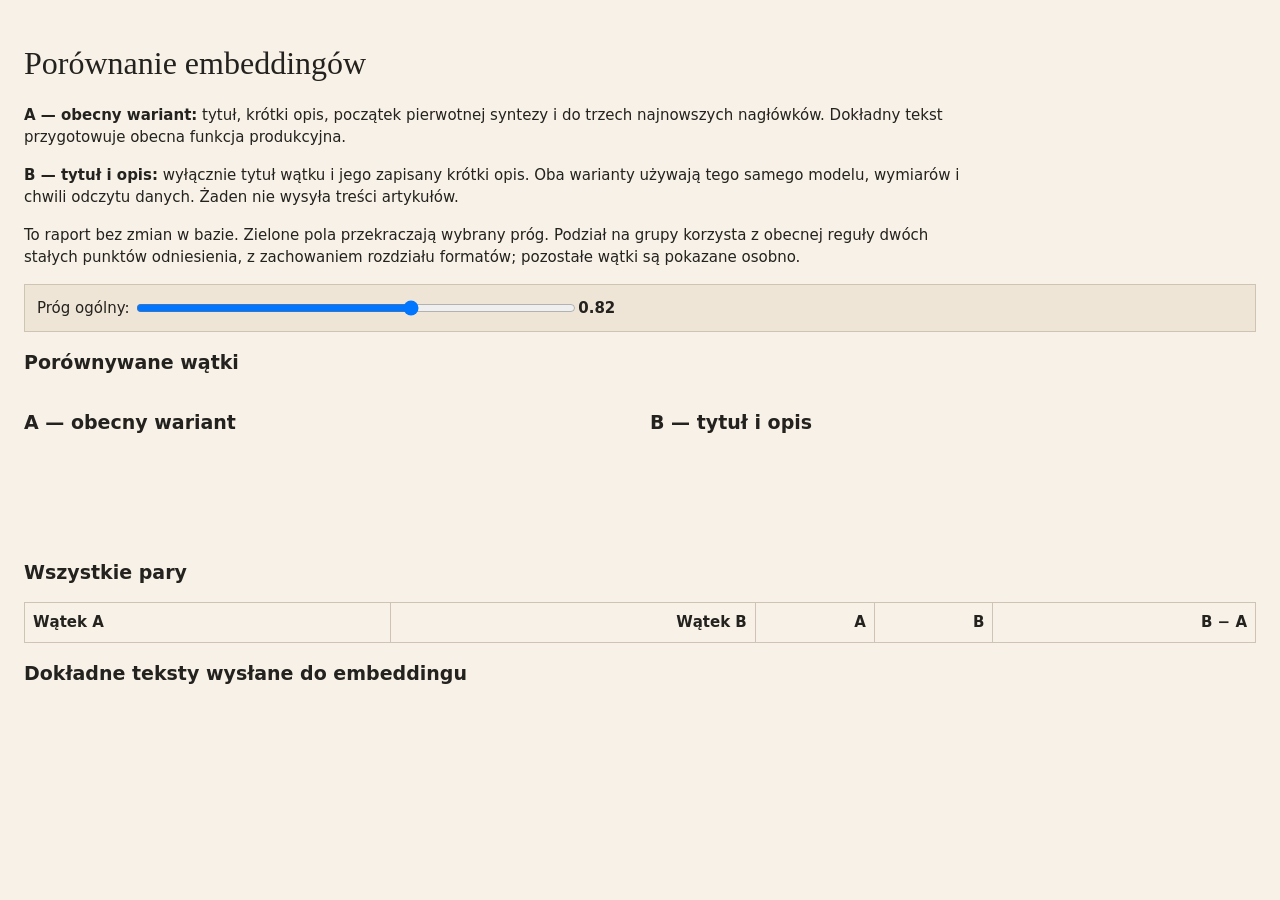
==== embedding_comparison_report.html @ b0937056 "Add isolated read-only embedding A/B comparison for eight France topics Recompute all 28 pairs using" ====
<!doctype html>
<html lang="pl">
<meta charset="utf-8">
<meta name="viewport" content="width=device-width,initial-scale=1">
<title>Porównanie embeddingów — dwa warianty</title>
<style>
body{margin:0;background:#f7f1e7;color:#24221e;font:15px/1.5 system-ui,sans-serif}main{max-width:1250px;margin:auto;padding:24px}h1{font:32px Georgia,serif}h2{font-size:19px}p{max-width:950px}.muted{color:#756e63}.controls{position:sticky;top:0;padding:12px;background:#eee5d6;z-index:1;border:1px solid #cfc4b4}input{width:min(440px,65%);vertical-align:middle}output{font-weight:700}.grids{display:grid;grid-template-columns:repeat(2,minmax(0,1fr));gap:20px}.panel{overflow-x:auto}table{border-collapse:collapse;width:100%;font-variant-numeric:tabular-nums}th,td{padding:8px;border:1px solid #cfc4b4;text-align:right}th:first-child,td:first-child{text-align:left}td.pass{background:#dce7d7;color:#274325}td.fail{background:#eee9df;color:#686057}td.diagonal{background:#ded5c6}.pairs{min-width:700px}.pairs td:nth-child(2){text-align:left}.groups{min-height:64px;font-size:13px}li{margin-bottom:7px}details{margin:14px 0}pre{white-space:pre-wrap;font:12px/1.5 monospace;overflow-wrap:anywhere}summary{cursor:pointer}@media(max-width:760px){.grids{grid-template-columns:1fr}main{padding:14px}th,td{padding:5px;font-size:12px}}
</style>
<main>
<h1>Porównanie embeddingów</h1>
<p id="metadata" class="muted"></p>
<p><strong>A — obecny wariant:</strong> tytuł, krótki opis, początek pierwotnej syntezy i do trzech najnowszych nagłówków. Dokładny tekst przygotowuje obecna funkcja produkcyjna.</p>
<p><strong>B — tytuł i opis:</strong> wyłącznie tytuł wątku i jego zapisany krótki opis. Oba warianty używają tego samego modelu, wymiarów i chwili odczytu danych. Żaden nie wysyła treści artykułów.</p>
<p>To raport bez zmian w bazie. Zielone pola przekraczają wybrany próg. Podział na grupy korzysta z obecnej reguły dwóch stałych punktów odniesienia, z zachowaniem rozdziału formatów; pozostałe wątki są pokazane osobno.</p>
<div class="controls"><label for="threshold">Próg ogólny: </label><input id="threshold" type="range" min="0.60" max="0.95" step="0.01" value="0.82"><output id="value" for="threshold">0.82</output></div>
<h2>Porównywane wątki</h2><ol id="topics"></ol>
<div class="grids"><section><h2>A — obecny wariant</h2><p id="stats-current"></p><div id="matrix-current" class="panel"></div><p id="groups-current" class="groups"></p></section><section><h2>B — tytuł i opis</h2><p id="stats-title_description"></p><div id="matrix-title_description" class="panel"></div><p id="groups-title_description" class="groups"></p></section></div>
<h2>Wszystkie pary</h2><div class="panel"><table class="pairs"><thead><tr><th>Wątek A</th><th>Wątek B</th><th>A</th><th>B</th><th>B − A</th></tr></thead><tbody id="pairs"></tbody></table></div>
<h2>Dokładne teksty wysłane do embeddingu</h2><div id="inputs"></div>
</main>
<script id="report" type="application/json">__REPORT_JSON__</script>
<script>
const data=JSON.parse(document.getElementById('report').textContent);
const $=id=>document.getElementById(id);
const add=(parent,tag,text,cls='')=>{const el=document.createElement(tag);el.textContent=text;if(cls)el.className=cls;parent.append(el);return el;};
const numbers=new Map(data.topics.map((t,i)=>[t.topic_id,i+1]));
const lookup=new Map(data.pairs.flatMap(p=>[[p.topic_id_a+'|'+p.topic_id_b,p],[p.topic_id_b+'|'+p.topic_id_a,p]]));
$('metadata').textContent=`Odczyt od ${data.snapshot_started_at} · wynik ${data.created_at} · ${data.model} · ${data.dimensions} wymiarów · ${data.pairs.length} par · ${data.usage.total_tokens??'—'} tokenów.`;
for(const t of data.topics)add($('topics'),'li',t.headline_pl+(t.status==='ACTIVE'?'':` [${t.status}]`));
for(const t of data.topics){const box=add($('inputs'),'details','');add(box,'summary',`#${numbers.get(t.topic_id)} — ${t.headline_pl}`);for(const v of ['current','title_description']){add(box,'h3',v==='current'?'A — obecny':'B — tytuł i opis');add(box,'pre',data.inputs.find(i=>i.topic_id===t.topic_id&&i.variant===v).text);}}
function render(){
 const threshold=Number($('threshold').value);$('value').value=threshold.toFixed(2);
 const sim=data.simulations[threshold.toFixed(2)];
 for(const variant of ['current','title_description']){
  const holder=$('matrix-'+variant);holder.replaceChildren();const table=add(holder,'table','');const head=add(table,'tr','');add(head,'th','#');for(const t of data.topics)add(head,'th',numbers.get(t.topic_id));
  for(const a of data.topics){const row=add(table,'tr','');add(row,'th',numbers.get(a.topic_id));for(const b of data.topics){const p=lookup.get(a.topic_id+'|'+b.topic_id);if(!p){add(row,'td','—','diagonal');continue;}const cutoff=p.threshold< data.threshold?Math.min(threshold,p.threshold):threshold;const cell=add(row,'td',p[variant].toFixed(3),p[variant]>=cutoff?'pass':'fail');cell.title=a.headline_pl+' / '+b.headline_pl;}}
  $('stats-'+variant).textContent=`Pary kwalifikujące się: ${sim[variant].qualifying_pairs}/${data.pairs.length}. Wątków po symulowanym scaleniu: ${sim[variant].group_count}.`;
  $('groups-'+variant).textContent='Grupy: '+sim[variant].groups.map(g=>g.map(id=>'#'+numbers.get(id)).join(' + ')).join(' | ');
 }
 $('pairs').replaceChildren();
 for(const p of [...data.pairs].sort((a,b)=>Math.max(b.current,b.title_description)-Math.max(a.current,a.title_description))){const row=add($('pairs'),'tr','');add(row,'td',`#${numbers.get(p.topic_id_a)} ${p.title_a}`);add(row,'td',`#${numbers.get(p.topic_id_b)} ${p.title_b}`);const cutoff=p.threshold<data.threshold?Math.min(threshold,p.threshold):threshold;for(const v of ['current','title_description'])add(row,'td',p[v].toFixed(6),p[v]>=cutoff?'pass':'fail');add(row,'td',(p.difference>=0?'+':'')+p.difference.toFixed(6));}
}
$('threshold').addEventListener('input',render);render();
</script>
</html>
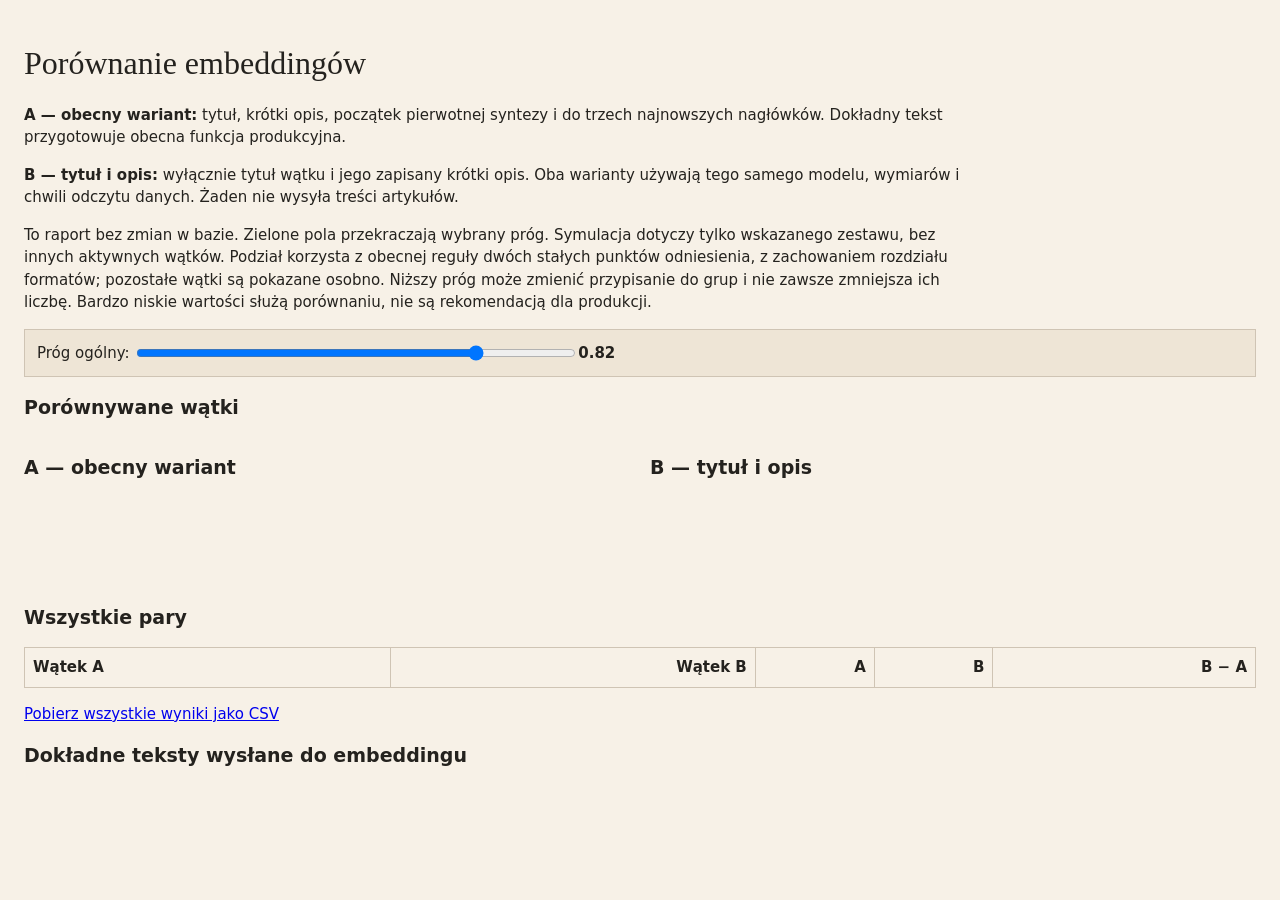
==== commit 9b6b8831: "Publish actual France embedding comparison and threshold simulations Keep all 28 pair scores from di" ====
--- a/embedding_comparison_report.html
+++ b/embedding_comparison_report.html
@@ -11,11 +11,12 @@
 <p id="metadata" class="muted"></p>
 <p><strong>A — obecny wariant:</strong> tytuł, krótki opis, początek pierwotnej syntezy i do trzech najnowszych nagłówków. Dokładny tekst przygotowuje obecna funkcja produkcyjna.</p>
 <p><strong>B — tytuł i opis:</strong> wyłącznie tytuł wątku i jego zapisany krótki opis. Oba warianty używają tego samego modelu, wymiarów i chwili odczytu danych. Żaden nie wysyła treści artykułów.</p>
-<p>To raport bez zmian w bazie. Zielone pola przekraczają wybrany próg. Podział na grupy korzysta z obecnej reguły dwóch stałych punktów odniesienia, z zachowaniem rozdziału formatów; pozostałe wątki są pokazane osobno.</p>
-<div class="controls"><label for="threshold">Próg ogólny: </label><input id="threshold" type="range" min="0.60" max="0.95" step="0.01" value="0.82"><output id="value" for="threshold">0.82</output></div>
+<p>To raport bez zmian w bazie. Zielone pola przekraczają wybrany próg. Symulacja dotyczy tylko wskazanego zestawu, bez innych aktywnych wątków. Podział korzysta z obecnej reguły dwóch stałych punktów odniesienia, z zachowaniem rozdziału formatów; pozostałe wątki są pokazane osobno. Niższy próg może zmienić przypisanie do grup i nie zawsze zmniejsza ich liczbę. Bardzo niskie wartości służą porównaniu, nie są rekomendacją dla produkcji.</p>
+<div class="controls"><label for="threshold">Próg ogólny: </label><input id="threshold" type="range" min="0.35" max="0.95" step="0.01" value="0.82"><output id="value" for="threshold">0.82</output></div>
 <h2>Porównywane wątki</h2><ol id="topics"></ol>
 <div class="grids"><section><h2>A — obecny wariant</h2><p id="stats-current"></p><div id="matrix-current" class="panel"></div><p id="groups-current" class="groups"></p></section><section><h2>B — tytuł i opis</h2><p id="stats-title_description"></p><div id="matrix-title_description" class="panel"></div><p id="groups-title_description" class="groups"></p></section></div>
 <h2>Wszystkie pary</h2><div class="panel"><table class="pairs"><thead><tr><th>Wątek A</th><th>Wątek B</th><th>A</th><th>B</th><th>B − A</th></tr></thead><tbody id="pairs"></tbody></table></div>
+<p><a href="pairs.csv" download>Pobierz wszystkie wyniki jako CSV</a></p>
 <h2>Dokładne teksty wysłane do embeddingu</h2><div id="inputs"></div>
 </main>
 <script id="report" type="application/json">__REPORT_JSON__</script>
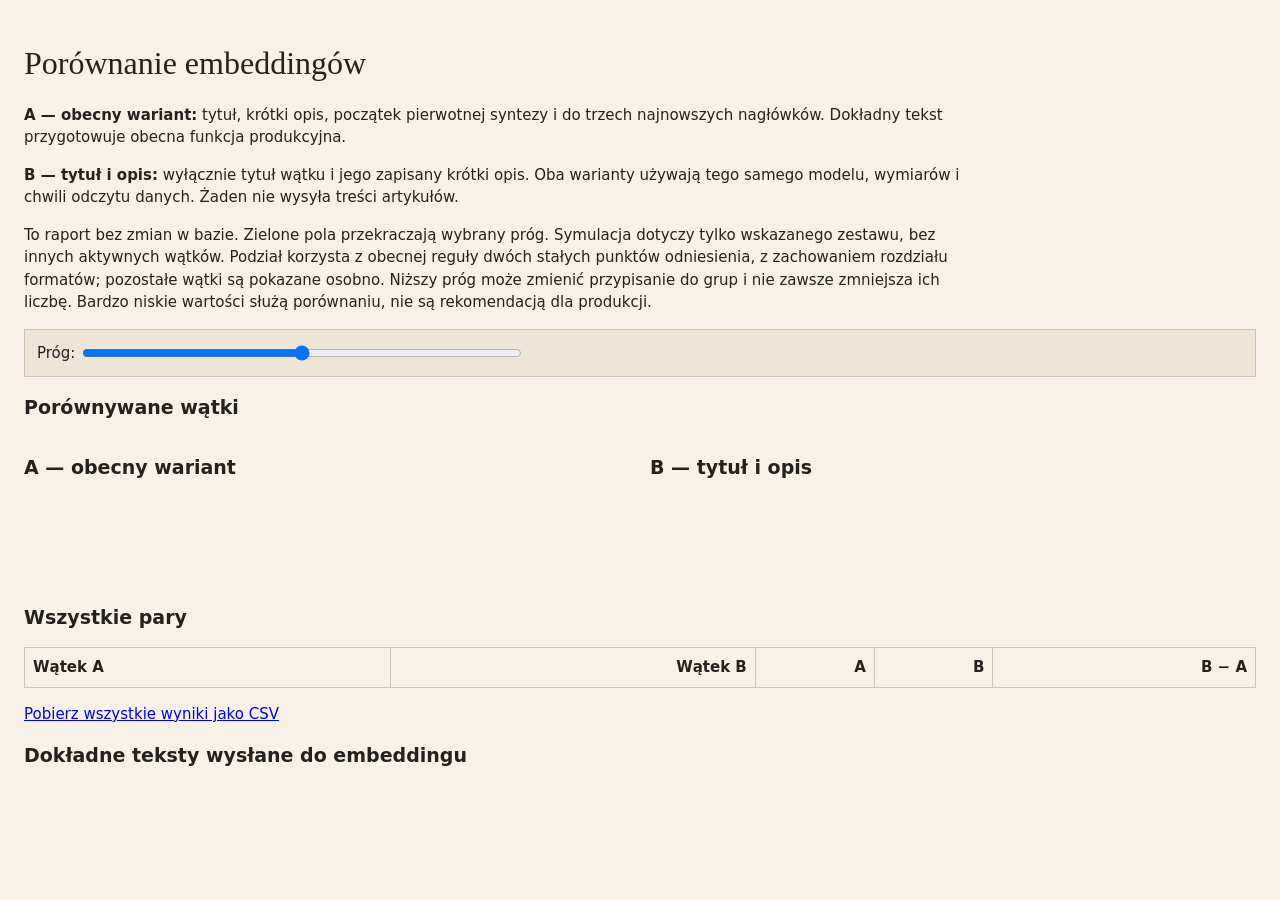
==== commit a674600c: "Use a uniform 0.78 embedding threshold across all workflows Lower the default and minimum threshold," ====
--- a/embedding_comparison_report.html
+++ b/embedding_comparison_report.html
@@ -12,7 +12,7 @@
 <p><strong>A — obecny wariant:</strong> tytuł, krótki opis, początek pierwotnej syntezy i do trzech najnowszych nagłówków. Dokładny tekst przygotowuje obecna funkcja produkcyjna.</p>
 <p><strong>B — tytuł i opis:</strong> wyłącznie tytuł wątku i jego zapisany krótki opis. Oba warianty używają tego samego modelu, wymiarów i chwili odczytu danych. Żaden nie wysyła treści artykułów.</p>
 <p>To raport bez zmian w bazie. Zielone pola przekraczają wybrany próg. Symulacja dotyczy tylko wskazanego zestawu, bez innych aktywnych wątków. Podział korzysta z obecnej reguły dwóch stałych punktów odniesienia, z zachowaniem rozdziału formatów; pozostałe wątki są pokazane osobno. Niższy próg może zmienić przypisanie do grup i nie zawsze zmniejsza ich liczbę. Bardzo niskie wartości służą porównaniu, nie są rekomendacją dla produkcji.</p>
-<div class="controls"><label for="threshold">Próg ogólny: </label><input id="threshold" type="range" min="0.35" max="0.95" step="0.01" value="0.82"><output id="value" for="threshold">0.82</output></div>
+<div class="controls"><label for="threshold">Próg: </label><input id="threshold" type="range" min="0.35" max="0.95" step="0.01"><output id="value" for="threshold"></output></div>
 <h2>Porównywane wątki</h2><ol id="topics"></ol>
 <div class="grids"><section><h2>A — obecny wariant</h2><p id="stats-current"></p><div id="matrix-current" class="panel"></div><p id="groups-current" class="groups"></p></section><section><h2>B — tytuł i opis</h2><p id="stats-title_description"></p><div id="matrix-title_description" class="panel"></div><p id="groups-title_description" class="groups"></p></section></div>
 <h2>Wszystkie pary</h2><div class="panel"><table class="pairs"><thead><tr><th>Wątek A</th><th>Wątek B</th><th>A</th><th>B</th><th>B − A</th></tr></thead><tbody id="pairs"></tbody></table></div>
@@ -41,6 +41,7 @@
  $('pairs').replaceChildren();
  for(const p of [...data.pairs].sort((a,b)=>Math.max(b.current,b.title_description)-Math.max(a.current,a.title_description))){const row=add($('pairs'),'tr','');add(row,'td',`#${numbers.get(p.topic_id_a)} ${p.title_a}`);add(row,'td',`#${numbers.get(p.topic_id_b)} ${p.title_b}`);const cutoff=p.threshold<data.threshold?Math.min(threshold,p.threshold):threshold;for(const v of ['current','title_description'])add(row,'td',p[v].toFixed(6),p[v]>=cutoff?'pass':'fail');add(row,'td',(p.difference>=0?'+':'')+p.difference.toFixed(6));}
 }
+$('threshold').value=data.threshold;
 $('threshold').addEventListener('input',render);render();
 </script>
 </html>
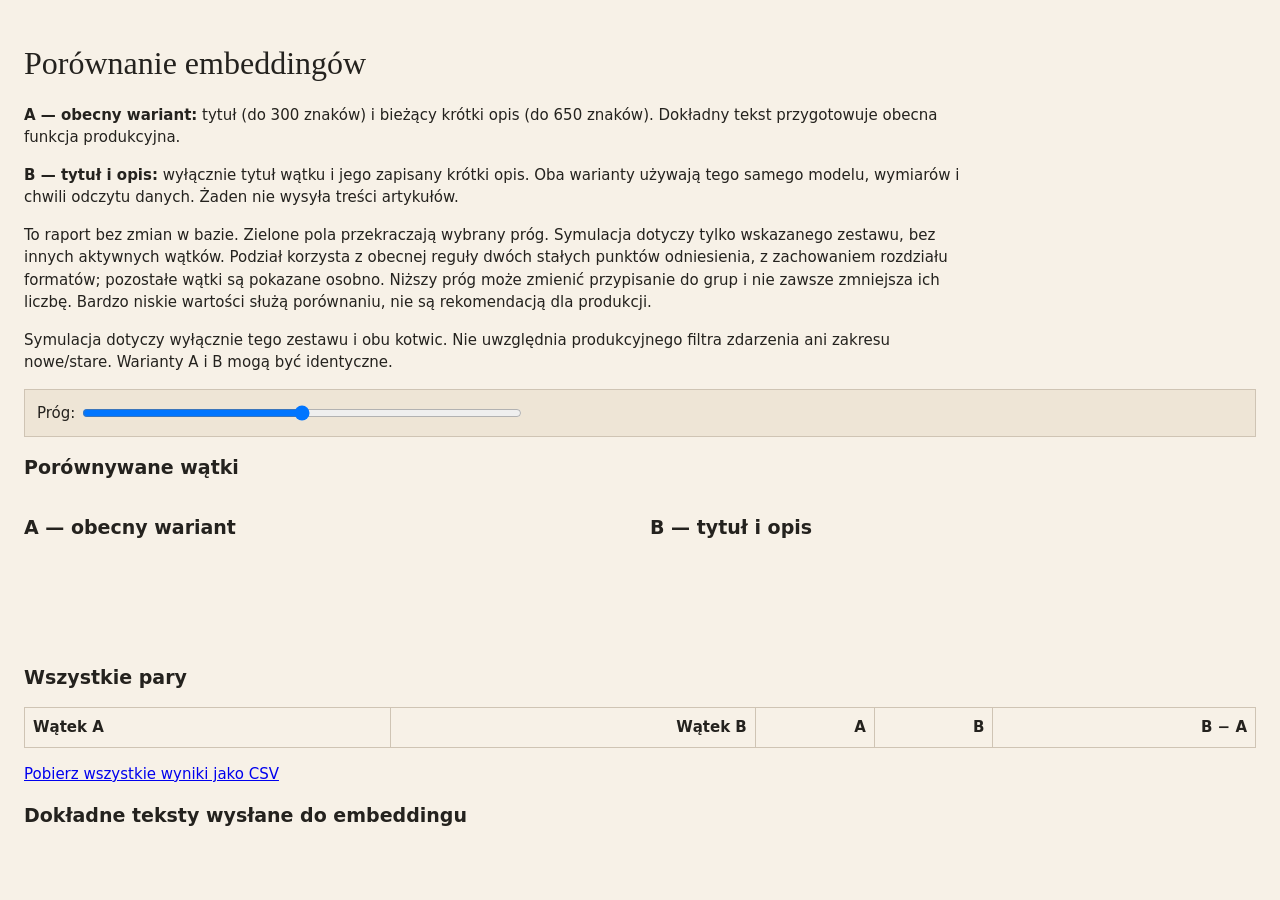
==== commit 690a433b: "Fix AI-only publication integrity and bound model costs Process new or changed articles with durable" ====
--- a/embedding_comparison_report.html
+++ b/embedding_comparison_report.html
@@ -9,9 +9,10 @@
 <main>
 <h1>Porównanie embeddingów</h1>
 <p id="metadata" class="muted"></p>
-<p><strong>A — obecny wariant:</strong> tytuł, krótki opis, początek pierwotnej syntezy i do trzech najnowszych nagłówków. Dokładny tekst przygotowuje obecna funkcja produkcyjna.</p>
+<p><strong>A — obecny wariant:</strong> tytuł (do 300 znaków) i bieżący krótki opis (do 650 znaków). Dokładny tekst przygotowuje obecna funkcja produkcyjna.</p>
 <p><strong>B — tytuł i opis:</strong> wyłącznie tytuł wątku i jego zapisany krótki opis. Oba warianty używają tego samego modelu, wymiarów i chwili odczytu danych. Żaden nie wysyła treści artykułów.</p>
 <p>To raport bez zmian w bazie. Zielone pola przekraczają wybrany próg. Symulacja dotyczy tylko wskazanego zestawu, bez innych aktywnych wątków. Podział korzysta z obecnej reguły dwóch stałych punktów odniesienia, z zachowaniem rozdziału formatów; pozostałe wątki są pokazane osobno. Niższy próg może zmienić przypisanie do grup i nie zawsze zmniejsza ich liczbę. Bardzo niskie wartości służą porównaniu, nie są rekomendacją dla produkcji.</p>
+<p>Symulacja dotyczy wyłącznie tego zestawu i obu kotwic. Nie uwzględnia produkcyjnego filtra zdarzenia ani zakresu nowe/stare. Warianty A i B mogą być identyczne.</p>
 <div class="controls"><label for="threshold">Próg: </label><input id="threshold" type="range" min="0.35" max="0.95" step="0.01"><output id="value" for="threshold"></output></div>
 <h2>Porównywane wątki</h2><ol id="topics"></ol>
 <div class="grids"><section><h2>A — obecny wariant</h2><p id="stats-current"></p><div id="matrix-current" class="panel"></div><p id="groups-current" class="groups"></p></section><section><h2>B — tytuł i opis</h2><p id="stats-title_description"></p><div id="matrix-title_description" class="panel"></div><p id="groups-title_description" class="groups"></p></section></div>
